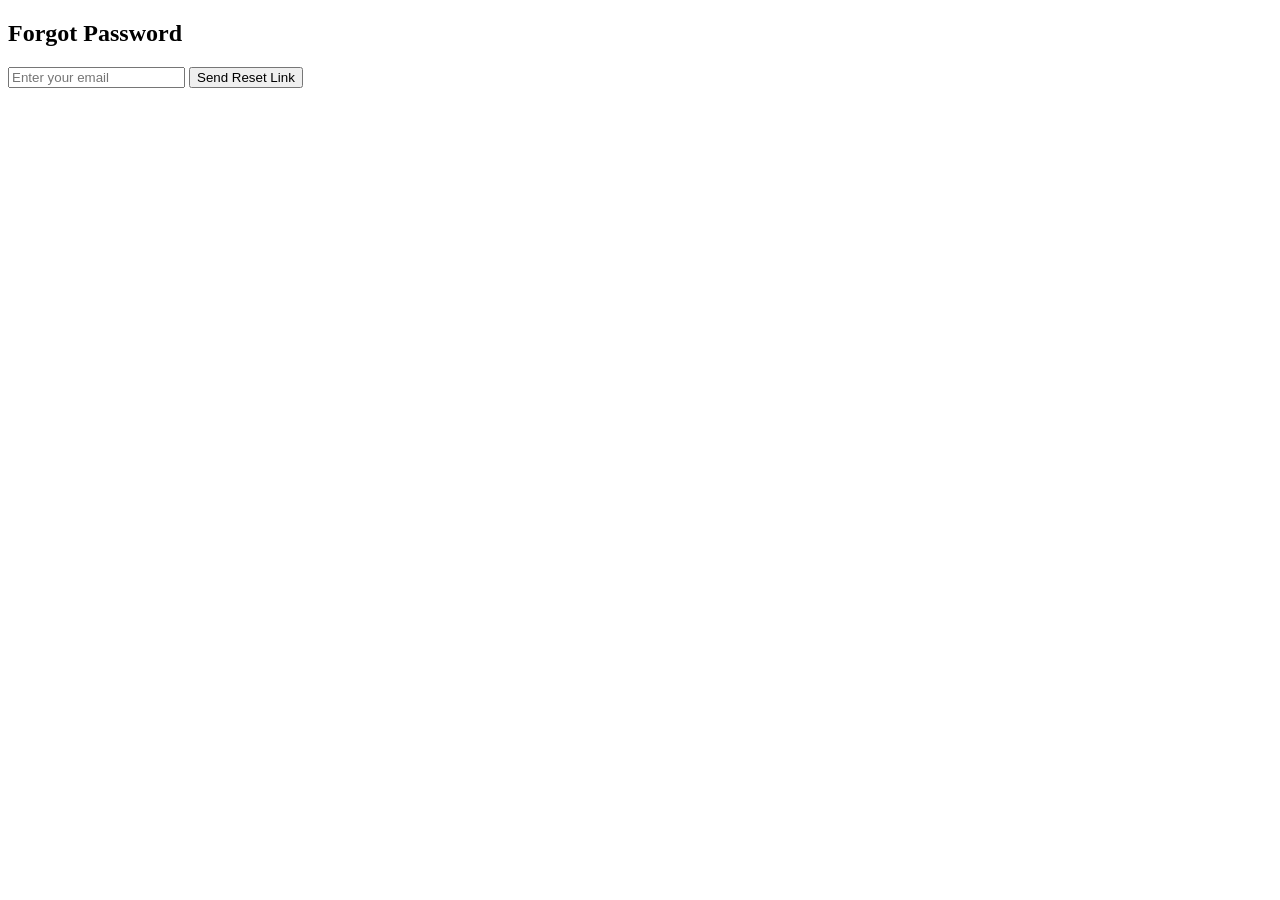
==== forgot-password.html @ a76b530f "Add files via upload" ====
<!DOCTYPE html>
<html>
<head>
<title>Forgot Password</title>
</head>

<body>

<h2>Forgot Password</h2>

<input id="email" type="email" placeholder="Enter your email">

<button onclick="forgotPassword()">
Send Reset Link
</button>

<script>

async function forgotPassword(){

const email = document.getElementById("email").value;

const response = await fetch(
"https://royal-cash-backend-production.up.railway.app/auth/forgot-password",
{
method:"POST",
headers:{
"Content-Type":"application/json"
},
body:JSON.stringify({
email:email
})
});

const data = await response.json();

alert(data.message);

}

</script>

</body>
</html>
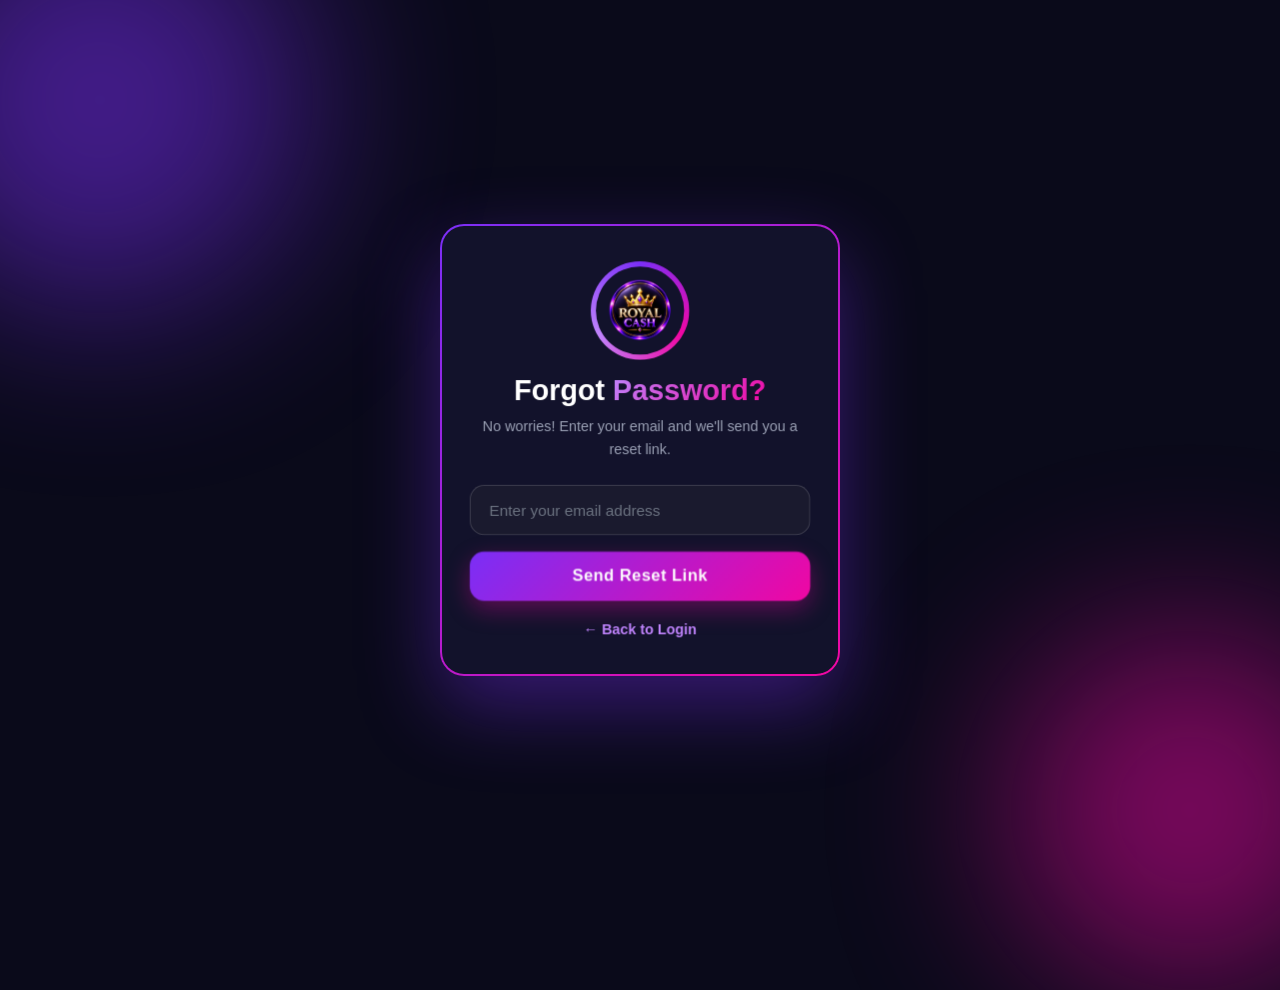
==== commit 003d3f20: "Update forgot-password.html" ====
--- a/forgot-password.html
+++ b/forgot-password.html
@@ -1,44 +1,144 @@
 <!DOCTYPE html>
-<html>
+<html lang="en">
 <head>
-<title>Forgot Password</title>
+<meta charset="UTF-8">
+<meta name="viewport" content="width=device-width, initial-scale=1.0">
+<title>Forgot Password — Royal Cash</title>
+<style>
+  *{margin:0;padding:0;box-sizing:border-box;font-family:'Segoe UI',Arial,sans-serif}
+  body{min-height:100vh;display:flex;align-items:center;justify-content:center;background:#0a0a1a;overflow:hidden;perspective:1200px}
+
+  /* Animated background blobs */
+  .blob{position:absolute;border-radius:50%;filter:blur(90px);opacity:.5;animation:float 8s ease-in-out infinite;z-index:0}
+  .blob1{width:420px;height:420px;background:#7b2ff7;top:-110px;left:-110px}
+  .blob2{width:360px;height:360px;background:#f107a3;bottom:-90px;right:-90px;animation-delay:-4s}
+  @keyframes float{0%,100%{transform:translate(0,0) scale(1)}50%{transform:translate(50px,40px) scale(1.12)}}
+
+  /* Floating particles */
+  #particles{position:absolute;inset:0;z-index:1;pointer-events:none;overflow:hidden}
+  .particle{position:absolute;bottom:-20px;border-radius:50%;background:radial-gradient(circle,#f0abfc,transparent 70%);opacity:0;animation:rise linear infinite}
+  @keyframes rise{0%{transform:translateY(0) scale(1);opacity:0}10%{opacity:.8}85%{opacity:.4}100%{transform:translateY(-110vh) scale(.6);opacity:0}}
+
+  /* 3D Card */
+  .fp-card{position:relative;z-index:2;background:linear-gradient(#12122b,#12122b) padding-box,linear-gradient(135deg,#7b2ff7,#f107a3) border-box;border:2px solid transparent;border-radius:24px;padding:40px 32px;width:100%;max-width:400px;text-align:center;color:#fff;box-shadow:0 30px 80px rgba(123,47,247,.4);transform-style:preserve-3d;transition:transform .15s ease-out;animation:cardIn .6s cubic-bezier(.2,.9,.3,1.2)}
+  @keyframes cardIn{0%{transform:scale(.85) translateY(40px) rotateX(12deg);opacity:0}100%{transform:scale(1) translateY(0) rotateX(0);opacity:1}}
+  .fp-card > *{transform:translateZ(30px)}
+
+  /* Spinning ring around logo */
+  .fp-logo-wrap{position:relative;width:96px;height:96px;margin:0 auto 14px}
+  .fp-logo-wrap::before{content:"";position:absolute;inset:0;border-radius:50%;background:conic-gradient(#7b2ff7,#f107a3,#c084fc,#7b2ff7);animation:spin 4s linear infinite}
+  .fp-logo-wrap::after{content:"";position:absolute;inset:5px;border-radius:50%;background:#12122b}
+  .fp-logo{position:absolute;inset:14px;width:68px;height:68px;object-fit:contain;z-index:2}
+  @keyframes spin{to{transform:rotate(360deg)}}
+
+  .fp-card h1{font-size:28px;margin-bottom:8px}
+  .fp-card h1 span{background:linear-gradient(135deg,#c084fc,#f107a3);-webkit-background-clip:text;background-clip:text;color:transparent}
+  .fp-card p{color:#9aa0b4;font-size:14px;margin-bottom:24px;line-height:1.6}
+
+  .fp-input{width:100%;padding:15px 18px;border-radius:14px;border:1.5px solid rgba(255,255,255,.15);background:#1a1a2e;color:#fff;font-size:15px;outline:none;margin-bottom:16px;transition:border-color .2s,box-shadow .2s,transform .2s}
+  .fp-input:focus{border-color:#a855f7;box-shadow:0 0 0 3px rgba(168,85,247,.25);transform:translateZ(15px)}
+  .fp-input::placeholder{color:#6b7280}
+
+  .fp-btn{width:100%;padding:15px;border:none;border-radius:14px;background:linear-gradient(135deg,#7b2ff7,#f107a3);color:#fff;font-size:16px;font-weight:700;cursor:pointer;letter-spacing:.5px;box-shadow:0 8px 24px rgba(241,7,163,.35);transition:transform .15s,box-shadow .15s;position:relative;overflow:hidden}
+  .fp-btn:hover{transform:translateZ(20px) scale(1.02);box-shadow:0 14px 36px rgba(241,7,163,.55)}
+  .fp-btn:active{transform:translateZ(5px) scale(.98)}
+  .fp-btn::after{content:"";position:absolute;top:0;left:-80%;width:50%;height:100%;background:linear-gradient(105deg,transparent,rgba(255,255,255,.35),transparent);transform:skewX(-20deg);animation:shine 3s ease-in-out infinite}
+  @keyframes shine{0%{left:-80%}60%,100%{left:130%}}
+
+  .fp-msg{margin-top:16px;padding:12px 16px;border-radius:12px;font-size:14px;display:none}
+  .fp-msg.show{display:block;animation:msgIn .3s ease-out}
+  .fp-msg.success{background:rgba(34,197,94,.12);border:1px solid rgba(34,197,94,.4);color:#86efac}
+  .fp-msg.error{background:rgba(239,68,68,.12);border:1px solid rgba(239,68,68,.4);color:#fca5a5;animation:msgIn .3s ease-out,shake .4s ease-out}
+  @keyframes msgIn{0%{transform:translateY(-8px);opacity:0}100%{transform:translateY(0);opacity:1}}
+  @keyframes shake{0%,100%{transform:translateX(0)}25%{transform:translateX(-6px)}75%{transform:translateX(6px)}}
+
+  .fp-back{display:inline-block;margin-top:20px;color:#c084fc;font-size:14px;text-decoration:none;font-weight:600}
+  .fp-back:hover{text-decoration:underline}
+</style>
 </head>
-
 <body>
 
-<h2>Forgot Password</h2>
+<div class="blob blob1" data-depth="50"></div>
+<div class="blob blob2" data-depth="80"></div>
+<div id="particles"></div>
 
-<input id="email" type="email" placeholder="Enter your email">
+<div class="fp-card" id="fpCard">
+  <div class="fp-logo-wrap"><img src="royal-cash-logo.png" alt="Royal Cash" class="fp-logo"></div>
+  <h1>Forgot <span>Password?</span></h1>
+  <p>No worries! Enter your email and we'll send you a reset link.</p>
 
-<button onclick="forgotPassword()">
-Send Reset Link
-</button>
+  <input type="email" id="email" class="fp-input" placeholder="Enter your email address">
+
+  <button class="fp-btn" onclick="forgotPassword()">Send Reset Link</button>
+
+  <div id="fpMessage" class="fp-msg"></div>
+
+  <a href="mid-page.html" class="fp-back">← Back to Login</a>
+</div>
 
 <script>
-
-async function forgotPassword(){
-
-const email = document.getElementById("email").value;
-
-const response = await fetch(
-"https://royal-cash-backend-production.up.railway.app/auth/forgot-password",
-{
-method:"POST",
-headers:{
-"Content-Type":"application/json"
-},
-body:JSON.stringify({
-email:email
-})
+/* 3D tilt + parallax */
+const card = document.getElementById("fpCard");
+document.addEventListener("mousemove", (e) => {
+    const x = e.clientX / window.innerWidth - 0.5;
+    const y = e.clientY / window.innerHeight - 0.5;
+    card.style.transform = `rotateY(${x * 14}deg) rotateX(${-y * 14}deg)`;
+    document.querySelectorAll(".blob").forEach(b => {
+        const d = parseFloat(b.dataset.depth || 40);
+        b.style.translate = `${-x * d}px ${-y * d}px`;
+    });
+});
+document.addEventListener("mouseleave", () => {
+    card.style.transform = "rotateY(0deg) rotateX(0deg)";
 });
 
-const data = await response.json();
+/* Floating particles */
+(function(){
+    const box = document.getElementById("particles");
+    for(let i = 0; i < 28; i++){
+        const p = document.createElement("span");
+        p.className = "particle";
+        const size = 4 + Math.random() * 10;
+        p.style.width = size + "px";
+        p.style.height = size + "px";
+        p.style.left = Math.random() * 100 + "%";
+        p.style.animationDuration = (7 + Math.random() * 9) + "s";
+        p.style.animationDelay = (Math.random() * 10) + "s";
+        box.appendChild(p);
+    }
+})();
 
-alert(data.message);
-
+/* Forgot password */
+async function forgotPassword(){
+    const email = document.getElementById("email").value.trim();
+    if(!email){ showMessage("Please enter your email address", "error"); return; }
+    try{
+        const response = await fetch(
+        "https://royal-cash-backend-production-04cf.up.railway.app/auth/forgot-password",
+        {
+            method:"POST",
+            headers:{ "Content-Type":"application/json" },
+            body:JSON.stringify({ email:email })
+        });
+        const data = await response.json();
+        if(!response.ok){ showMessage(data.message || "Something went wrong", "error"); return; }
+        showMessage(data.message || "Reset link sent! Check your inbox.", "success");
+    }
+    catch(err){
+        showMessage("Server connection failed", "error");
+    }
 }
 
+function showMessage(text, type){
+    const msgBox = document.getElementById("fpMessage");
+    msgBox.textContent = text;
+    msgBox.className = "fp-msg show " + type;
+}
+
+document.getElementById("email").addEventListener("keydown", (e) => {
+    if(e.key === "Enter") forgotPassword();
+});
 </script>
 
 </body>
-</html>+</html>
